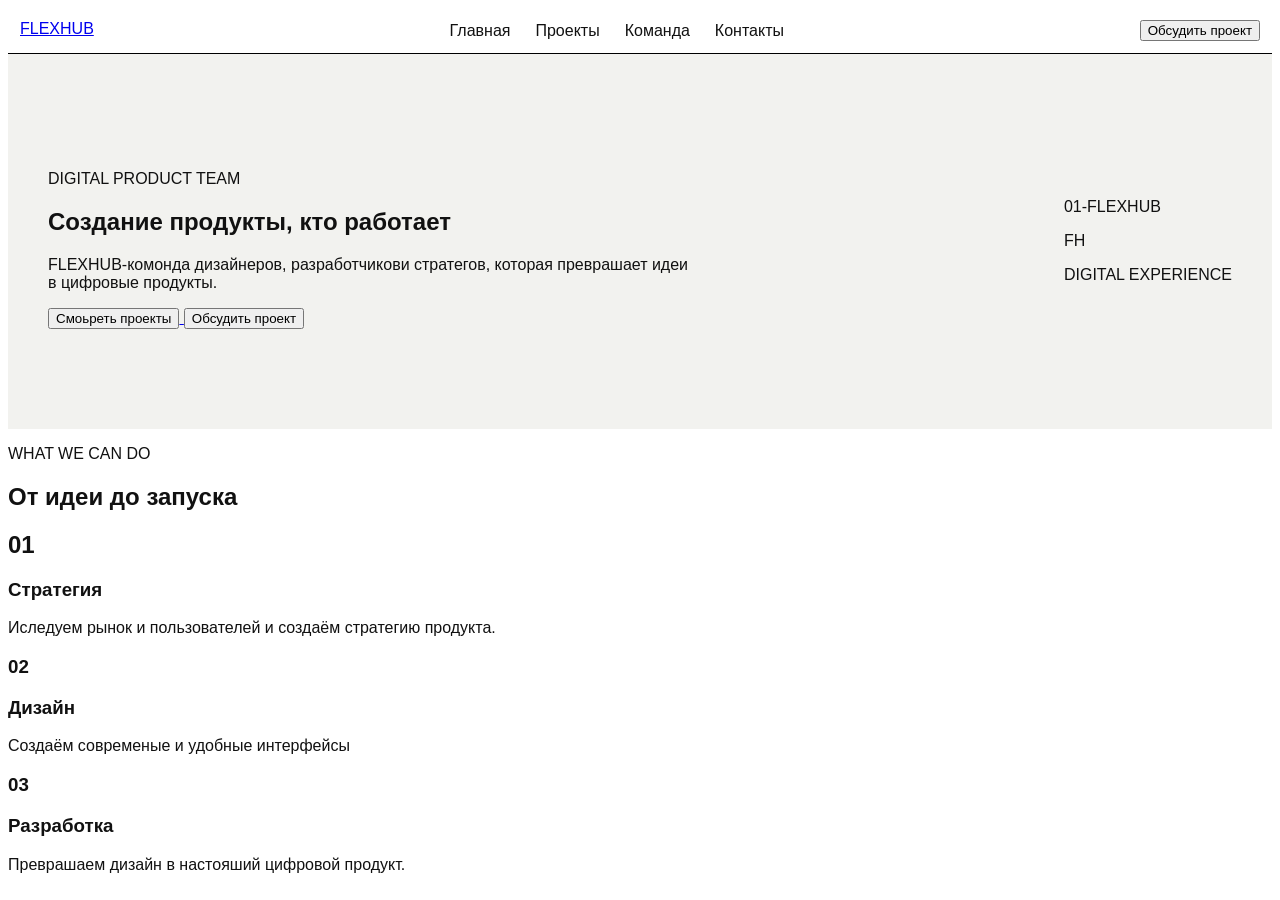
==== index.html @ bc1ce3db "Add files via upload" ====
<!DOCTYPE html>
<html lang="en">
<head>
    <meta charset="UTF-8">
    <meta name="viewport" content="width=device-width, initial-scale=1.0">
    <title>Flexhub</title>
    <link rel="stylesheet" href="index.css">
</head>
<body>
    <header>
        <div class="logo"><a href="/">FLEXHUB</a></div>
        <nav>
            <a href="#">Главная</a>
            <a href="#">Проекты</a>
            <a href="#">Команда</a>
            <a href="#">Контакты</a>
        </nav>
        <button>Обсудить проект</button>
   </header>
    <main>
        <section class="hero">
            <div class="hero-text">
                <p>DIGITAL PRODUCT TEAM</p>
                <h1>Создание продукты,
                    кто работает
                </h1>
                <p class="des">
                    FLEXHUB-комонда дизайнеров,
                    разработчикови стратегов,
                    которая преврашает идеи
                    в цифровые продукты.
                </p>
                <a href="#" class="btn-b">
                    <button>Смоьреть проекты</button>
                </a>
                <a href="#" class="btn-w">
                    <button>Обсудить проект</button>
                </a>
            </div>
            <div class="hero-card">
                <p>01-FLEXHUB</p>
                <div class="cir">
                    FH
                </div>
                <p>DIGITAL EXPERIENCE</p>
            </div>
        </section>
        <section class="services">
            <p>WHAT WE CAN DO</p>
            <h2>От идеи до запуска</h2>
            <div class="service">
                <h2>01</h2>
            </div>
            <div>
                <h3>Стратегия</h3>
                <p>Иследуем рынок и
                пользователей и создаём стратегию продукта. 
                </p>
            </div>
            <div class="service">
                <h3>02</h3>
            </div>
            <div>
                <h3>Дизайн</h3>
                <p>Создаём современые 
                и удобные интерфейсы 
                </p>
            </div>
            <div class="service">
                <h3>03</h3>
            </div>
        <div>
            <h3>Разработка</h3>
            <p>Преврашаем дизайн
            в настояший цифровой продукт.
            </p>
        </div>
        </section>
    </main>
    <footer>

    </footer>
</body>
</html>
---- index.css ----
body {
    font-family: Arial, Helvetica, sans-serif;
    color: #111;
}

header {
    display: flex;
    justify-content: space-between;
    padding: 12px;
    border-bottom: 1px solid black;
}

.header {
    display: flex;

}

nav {
    display: flex;
    align-items: center;
    gap: 25px;
}

nav a {
 text-decoration: none;
 color: #111;
}


.button {
    background-color: #111;
    color: white;
    padding: 12px 18px;
}

.hero {
    padding: 100px 40px;
    display: flex;
    justify-content: space-between;
    align-items: center;
    background-color: #f2f2ef;
}

.hero-text {
    max-width: 650px;
}
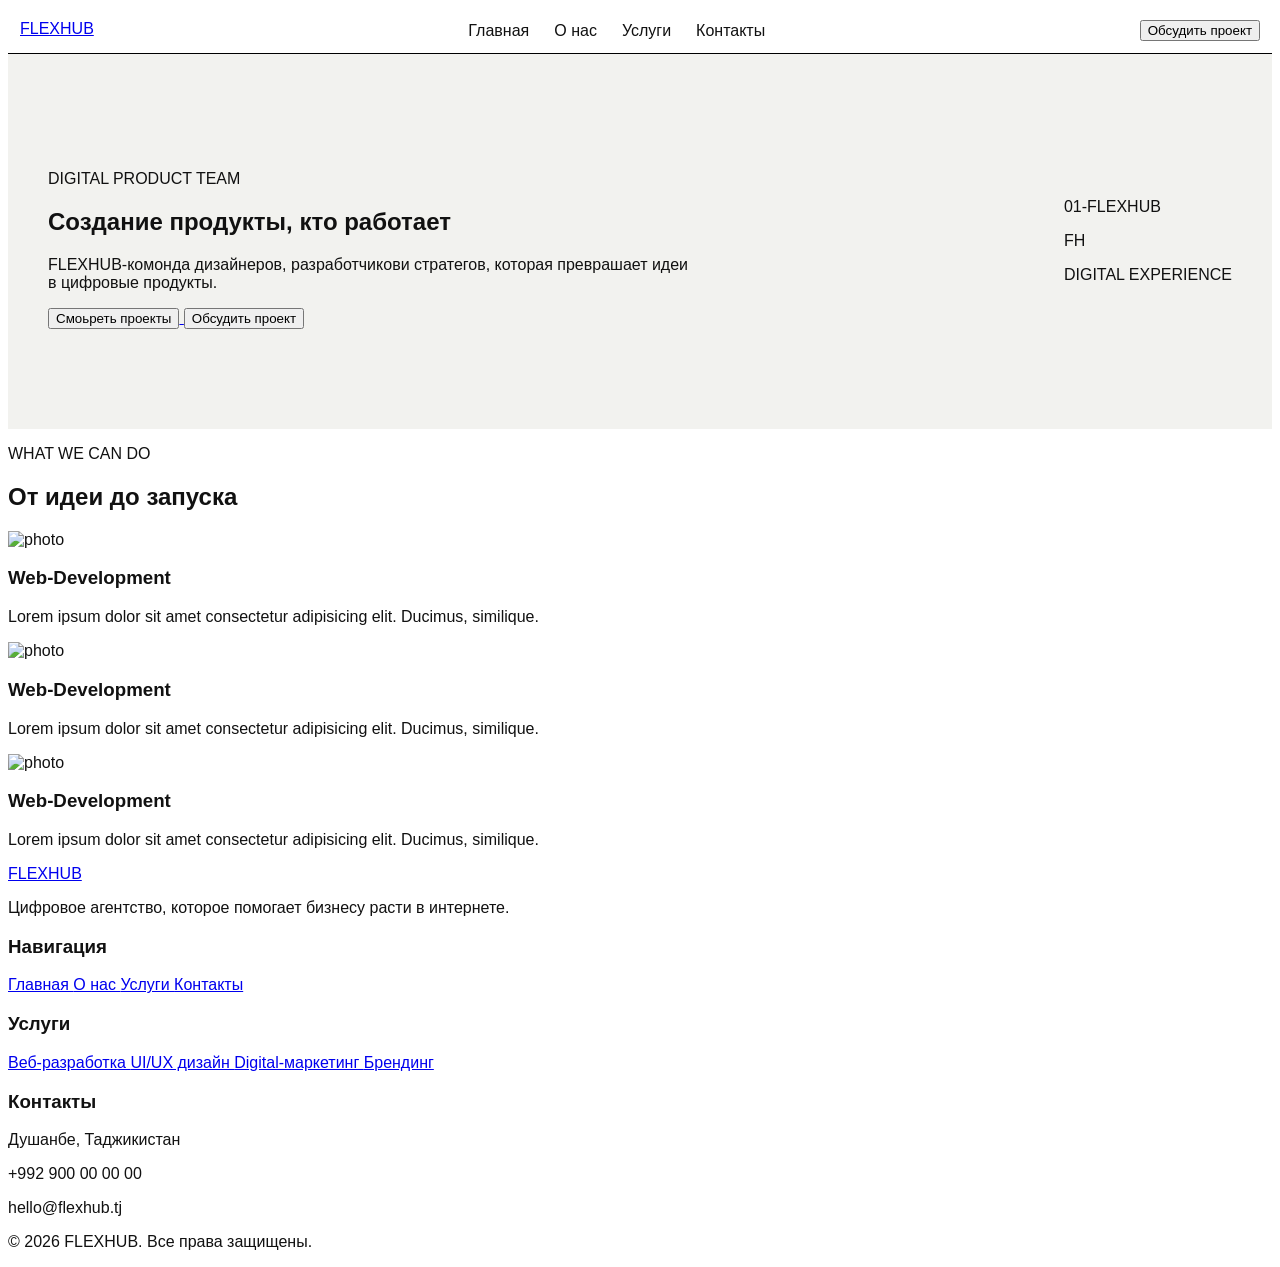
==== commit 4850d196: "Revise index.html structure and content Updated navigation links and added service cards to the main" ====
--- a/index.html
+++ b/index.html
@@ -1,84 +1,125 @@
 <!DOCTYPE html>
 <html lang="en">
-<head>
-    <meta charset="UTF-8">
-    <meta name="viewport" content="width=device-width, initial-scale=1.0">
+  <head>
+    <meta charset="UTF-8" />
+    <meta name="viewport" content="width=device-width, initial-scale=1.0" />
     <title>Flexhub</title>
-    <link rel="stylesheet" href="index.css">
-</head>
-<body>
+    <link rel="stylesheet" href="index.css" />
+  </head>
+  <body>
     <header>
-        <div class="logo"><a href="/">FLEXHUB</a></div>
-        <nav>
-            <a href="#">Главная</a>
-            <a href="#">Проекты</a>
-            <a href="#">Команда</a>
-            <a href="#">Контакты</a>
-        </nav>
-        <button>Обсудить проект</button>
-   </header>
+      <div class="logo"><a href="/">FLEXHUB</a></div>
+      <nav>
+        <a href="/">Главная</a>
+        <a href="/about.html">О нас</a>
+        <a href="/services.html">Услуги</a>
+        <a href="/contacts.html">Контакты</a>
+      </nav>
+      <button>Обсудить проект</button>
+    </header>
     <main>
-        <section class="hero">
-            <div class="hero-text">
-                <p>DIGITAL PRODUCT TEAM</p>
-                <h1>Создание продукты,
-                    кто работает
-                </h1>
-                <p class="des">
-                    FLEXHUB-комонда дизайнеров,
-                    разработчикови стратегов,
-                    которая преврашает идеи
-                    в цифровые продукты.
-                </p>
-                <a href="#" class="btn-b">
-                    <button>Смоьреть проекты</button>
-                </a>
-                <a href="#" class="btn-w">
-                    <button>Обсудить проект</button>
-                </a>
-            </div>
-            <div class="hero-card">
-                <p>01-FLEXHUB</p>
-                <div class="cir">
-                    FH
-                </div>
-                <p>DIGITAL EXPERIENCE</p>
-            </div>
-        </section>
-        <section class="services">
-            <p>WHAT WE CAN DO</p>
-            <h2>От идеи до запуска</h2>
-            <div class="service">
-                <h2>01</h2>
-            </div>
-            <div>
-                <h3>Стратегия</h3>
-                <p>Иследуем рынок и
-                пользователей и создаём стратегию продукта. 
-                </p>
-            </div>
-            <div class="service">
-                <h3>02</h3>
-            </div>
-            <div>
-                <h3>Дизайн</h3>
-                <p>Создаём современые 
-                и удобные интерфейсы 
-                </p>
-            </div>
-            <div class="service">
-                <h3>03</h3>
-            </div>
-        <div>
-            <h3>Разработка</h3>
-            <p>Преврашаем дизайн
-            в настояший цифровой продукт.
+      <section class="hero">
+        <div class="hero-text">
+          <p>DIGITAL PRODUCT TEAM</p>
+          <h1>Создание продукты, кто работает</h1>
+          <p class="des">
+            FLEXHUB-комонда дизайнеров, разработчикови стратегов, которая
+            преврашает идеи в цифровые продукты.
+          </p>
+          <a href="#" class="btn-b">
+            <button>Смоьреть проекты</button>
+          </a>
+          <a href="#" class="btn-w">
+            <button>Обсудить проект</button>
+          </a>
+        </div>
+        <div class="hero-card">
+          <p>01-FLEXHUB</p>
+          <div class="cir">FH</div>
+          <p>DIGITAL EXPERIENCE</p>
+        </div>
+      </section>
+      <section class="services">
+        <div class="ser-hero">
+          <p>WHAT WE CAN DO</p>
+          <h2>От идеи до запуска</h2>
+        </div>
+        <div class="services-cards">
+          <div class="services-card">
+            <img src="#" alt="photo" />
+            <h3>Web-Development</h3>
+            <p>
+              Lorem ipsum dolor sit amet consectetur adipisicing elit. Ducimus,
+              similique.
             </p>
+          </div>
+          <div class="services-card">
+            <img src="#" alt="photo" />
+            <h3>Web-Development</h3>
+            <p>
+              Lorem ipsum dolor sit amet consectetur adipisicing elit. Ducimus,
+              similique.
+            </p>
+          </div>
+          <div class="services-card">
+            <img src="#" alt="photo" />
+            <h3>Web-Development</h3>
+            <p>
+              Lorem ipsum dolor sit amet consectetur adipisicing elit. Ducimus,
+              similique.
+            </p>
+          </div>
         </div>
-        </section>
+      </section>
     </main>
-    <footer>
+    <footer class="footer">
+      <div class="container footer-content">
+        <div class="footer-column">
+          <a href="index.html" class="logo"> FLEX<span>HUB</span> </a>
 
+          <p>Цифровое агентство, которое помогает бизнесу расти в интернете.</p>
+        </div>
+
+        <div class="footer-column">
+          <h3>Навигация</h3>
+
+          <a href="index.html"> Главная </a>
+
+          <a href="about.html"> О нас </a>
+
+          <a href="services.html"> Услуги </a>
+
+          <a href="contacts.html"> Контакты </a>
+        </div>
+
+        <div class="footer-column">
+          <h3>Услуги</h3>
+
+          <a href="services.html"> Веб-разработка </a>
+
+          <a href="services.html"> UI/UX дизайн </a>
+
+          <a href="services.html"> Digital-маркетинг </a>
+
+          <a href="services.html"> Брендинг </a>
+        </div>
+
+        <div class="footer-column">
+          <h3>Контакты</h3>
+
+          <p>Душанбе, Таджикистан</p>
+
+          <p>+992 900 00 00 00</p>
+
+          <p>hello@flexhub.tj</p>
+        </div>
+      </div>
+
+      <div class="footer-bottom">
+        <div class="container">
+          <p>© 2026 FLEXHUB. Все права защищены.</p>
+        </div>
+      </div>
     </footer>
-</body>
-</html>+  </body>
+</html>
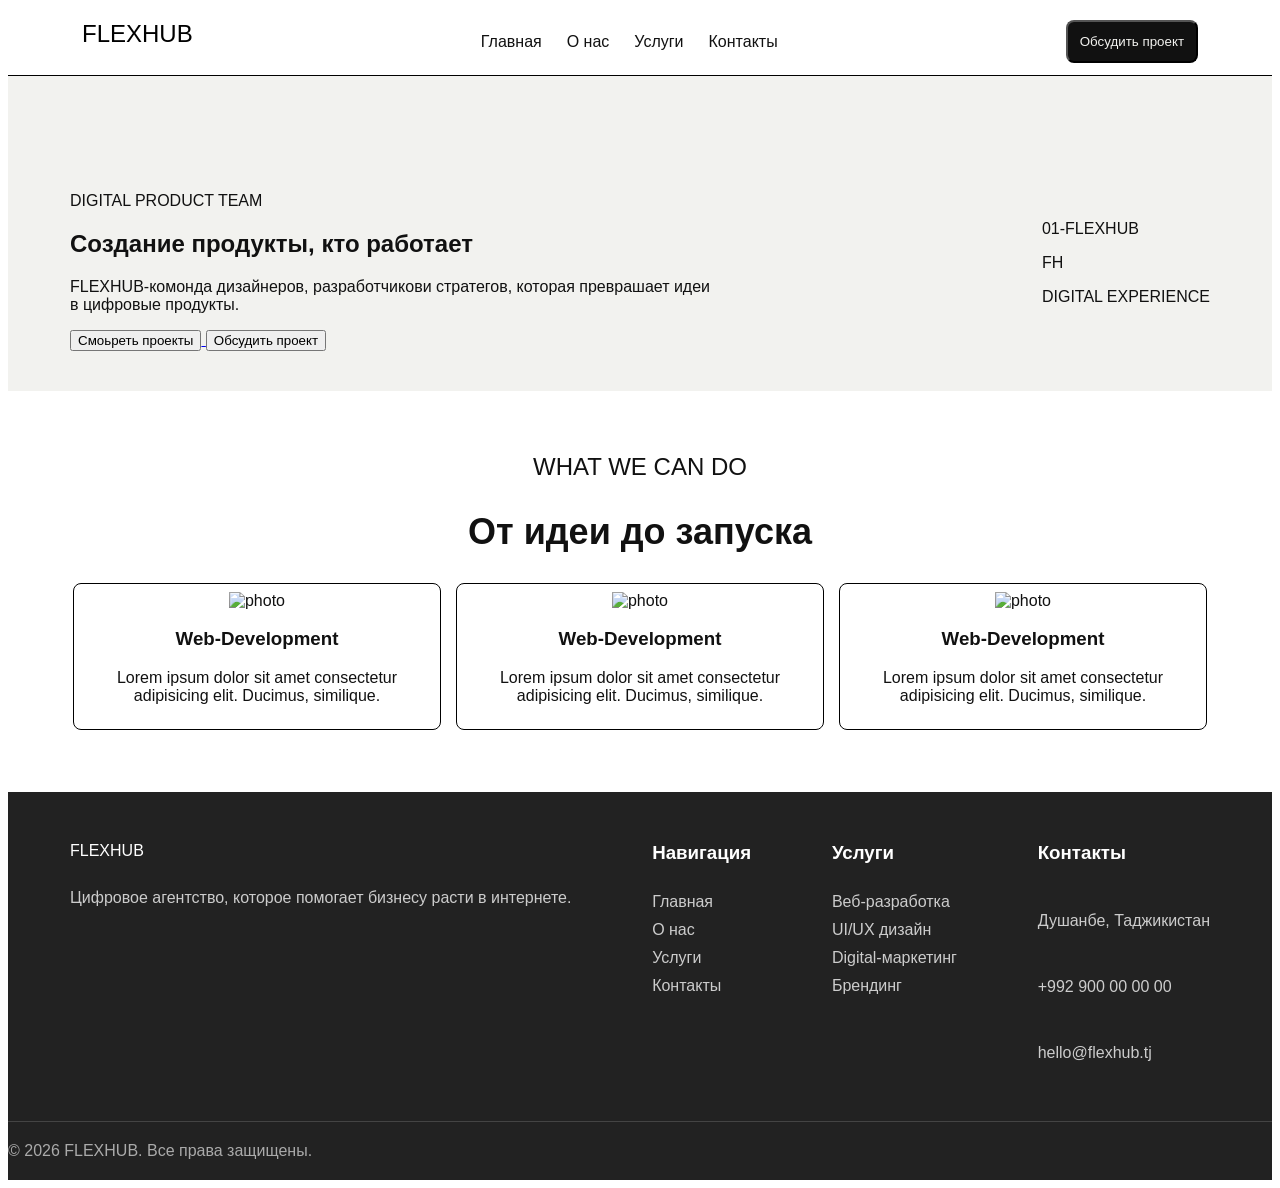
==== commit 2c8ab2c5: "Update index.html" ====
--- a/index.html
+++ b/index.html
@@ -11,9 +11,9 @@
       <div class="logo"><a href="/">FLEXHUB</a></div>
       <nav>
         <a href="/">Главная</a>
-        <a href="/about.html">О нас</a>
-        <a href="/services.html">Услуги</a>
-        <a href="/contacts.html">Контакты</a>
+        <a href="about.html">О нас</a>
+        <a href="services.html">Услуги</a>
+        <a href="contacts.html">Контакты</a>
       </nav>
       <button>Обсудить проект</button>
     </header>
--- a/index.css
+++ b/index.css
@@ -1,6 +1,14 @@
 body {
     font-family: Arial, Helvetica, sans-serif;
     color: #111;
+}
+
+.hero-text {
+    margin-left: 62px;
+}
+
+.hero-card {
+    margin-right: 62px;  
 }
 
 header {
@@ -8,6 +16,13 @@
     justify-content: space-between;
     padding: 12px;
     border-bottom: 1px solid black;
+}
+
+.logo a {
+    text-decoration: none;
+    color: black;
+    font-size: x-large;
+    margin-left: 62px;
 }
 
 .header {
@@ -26,6 +41,14 @@
  color: #111;
 }
 
+header button {
+    margin-right: 62px;
+    background-color: #111;
+    color: #f2f2ef;
+    padding: 12px;
+    border-radius: 8px;
+}
+
 
 .button {
     background-color: #111;
@@ -34,13 +57,92 @@
 }
 
 .hero {
-    padding: 100px 40px;
+    padding-top: 100px;
+    padding-bottom:  40px;
     display: flex;
     justify-content: space-between;
     align-items: center;
     background-color: #f2f2ef;
 }
-
 .hero-text {
     max-width: 650px;
-}+}
+
+.ser-hero {
+    text-align: center;
+    margin-top: 62px;
+    font-size: x-large;
+}
+
+.services-cards {
+    margin-right: 62px;
+    margin-left: 62px;
+    display: flex;
+    flex-wrap: wrap;
+    justify-content: center;
+    align-items: center;
+    gap: 15px;
+    margin-bottom: 62px;
+}
+
+.services-card {
+    width: 350px;
+    border: 1px solid black;
+    padding: 8px;
+    border-radius: 8px;
+    text-align: center;
+}
+
+
+.footer {
+    background: #222;
+    color: white;
+    padding-top: 50px;
+}
+
+.footer-content {
+    display: flex;
+    justify-content: space-between;
+    gap: 30px;
+    padding-bottom: 40px;
+    margin-left: 62px;
+    margin-right: 62px;
+}
+
+.footer-column {
+    display: flex;
+    flex-direction: column;
+    gap: 10px;
+}
+
+.footer-column .logo {
+    color: white;
+}
+
+.footer-column p {
+    color: #ccc;
+    line-height: 1.5;
+}
+
+.footer-column h3 {
+    margin-top: 0;
+}
+
+.footer-column a {
+    text-decoration: none;
+    color: #ccc;
+}
+
+.footer-column a:hover {
+    color: white;
+}
+
+.footer-bottom {
+    border-top: 1px solid #444; padding: 20px 0;
+}
+
+.footer-bottom p {
+    margin: 0;
+    color: #aaa;
+}
+
